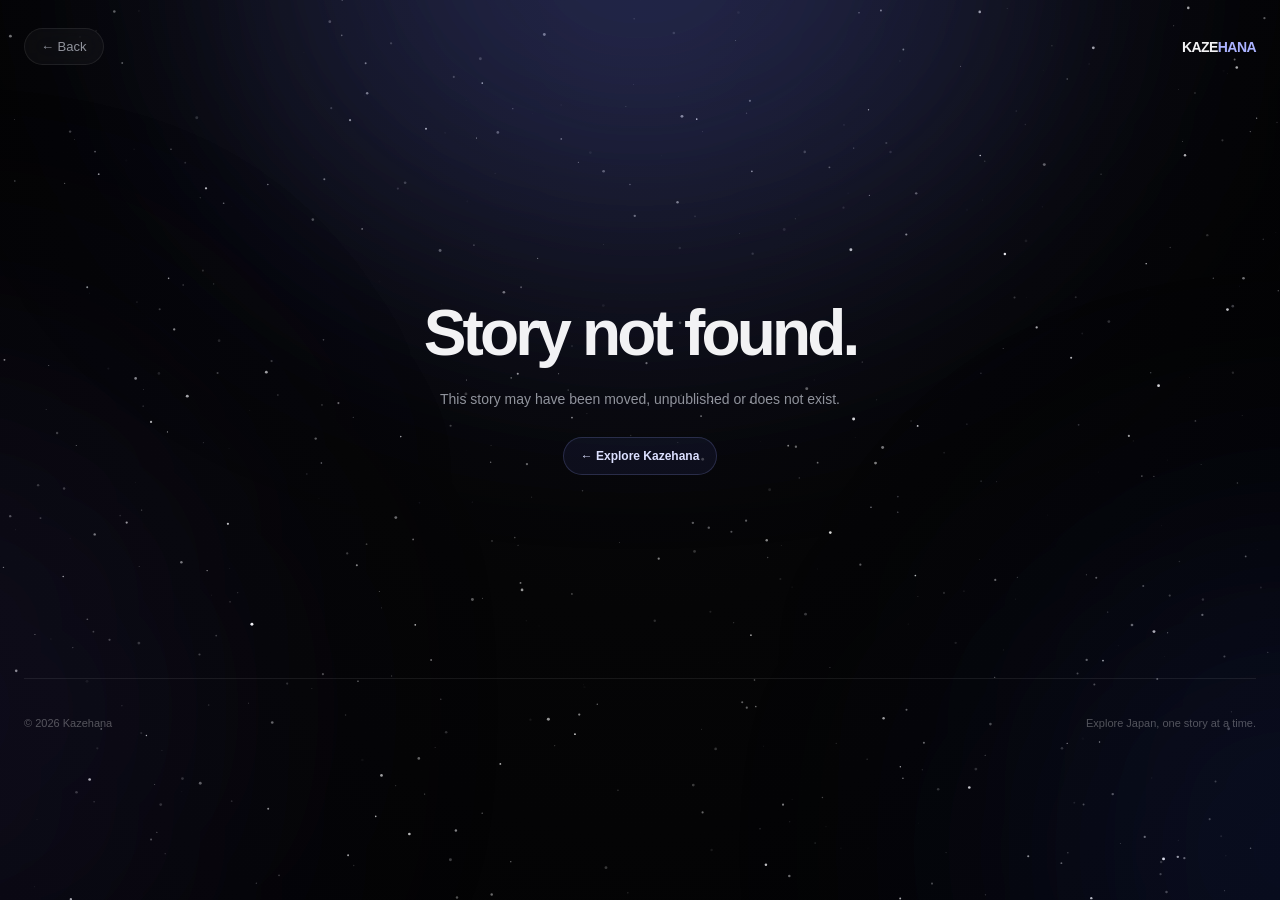
==== article-reader.html @ 99f33a10 "Add files via upload" ====
<!DOCTYPE html>
<html lang="en">

<head>

    <meta charset="UTF-8">

    <meta name="viewport" content="width=device-width, initial-scale=1.0">

    <title>Article | Kazehana</title>

    <style>
        #starfield {
            position: absolute;
            inset: 0;
            width: 100%;
            height: 100%;
            z-index: 0;
            pointer-events: none;
        }

        /* =========================================
           RESET & VARIABLES
        ========================================== */

        :root {

            --bg-deep: #020203;
            --bg-base: #050506;

            --text: #f2f2f4;
            --muted: #90939c;
            --soft-muted: #5f6269;

            --accent: #5e6ad2;
            --accent-light: #aab2ff;

            --border:
                rgba(255, 255, 255, 0.08);

            --glass:
                rgba(255, 255, 255, 0.035);

            --ease:
                cubic-bezier(0.16, 1, 0.3, 1);

        }



        * {

            margin: 0;
            padding: 0;

            box-sizing: border-box;

        }


        html {

            scroll-behavior: smooth;

        }


        body {

            min-height: 100vh;

            overflow-x: hidden;

            background:
                radial-gradient(ellipse at top,
                    #0b0b10 0%,
                    #050506 48%,
                    #020203 100%);

            color:
                var(--text);

            font-family:
                "Inter",
                sans-serif;

        }


        a {

            color: inherit;

            text-decoration: none;

        }


        img {

            display: block;

            max-width: 100%;

        }


        /* =========================================
           AMBIENT BACKGROUND
        ========================================== */

        .ambient-background {

            position: fixed;

            inset: 0;

            overflow: hidden;

            pointer-events: none;

            z-index: -10;

        }


        .grid-overlay {

            position: absolute;

            inset: 0;

            opacity: 0.025;

            background-image:

                linear-gradient(rgba(255, 255, 255, 0.14) 1px,
                    transparent 1px),

                linear-gradient(90deg,
                    rgba(255, 255, 255, 0.14) 1px,
                    transparent 1px);

            background-size:
                64px 64px;

        }


        .blob {

            position: absolute;

            border-radius: 50%;

            filter:
                blur(140px);

            animation:
                floatBlob 14s ease-in-out infinite;

        }


        .blob-one {

            width: 800px;
            height: 550px;

            top: -320px;
            left: 50%;

            transform:
                translateX(-50%);

            background:
                rgba(94, 106, 210, 0.18);

        }


        .blob-two {

            width: 500px;
            height: 700px;

            top: 40%;
            left: -300px;

            background:
                rgba(90, 80, 170, 0.09);

            animation-delay:
                -5s;

        }


        .blob-three {

            width: 550px;
            height: 600px;

            bottom: -250px;
            right: -300px;

            background:
                rgba(70, 95, 210, 0.09);

            animation-delay:
                -9s;

        }


        @keyframes floatBlob {

            0%,
            100% {

                translate:
                    0 0;

            }


            50% {

                translate:
                    0 -30px;

            }

        }


        /* =========================================
           BLUE MOUSE GLOW
        ========================================== */

        .mouse-glow {

            position: fixed;

            top: 0;
            left: 0;

            width: 360px;
            height: 360px;

            border-radius: 50%;

            background:

                radial-gradient(circle,

                    rgba(94, 106, 210, 0.17) 0%,

                    rgba(94, 106, 210, 0.07) 32%,

                    transparent 72%);

            filter:
                blur(18px);

            pointer-events: none;

            z-index: -1;

            transform:

                translate(calc(var(--mouse-x, -500px) - 50%),

                    calc(var(--mouse-y, -500px) - 50%));

            transition:
                transform 0.08s linear;

        }


        /* =========================================
           JAPAN MAP
        ========================================== */

        .japan-map {

            position: fixed;

            top: 50%;
            bottom: 50%;
            right: 0%;

            width:
                min(42vw, 650px);

            transform:
                translateY(-50%);

            opacity: 1;

            filter:

                grayscale(1) brightness(1.8) drop-shadow(0 0 60px rgba(94, 106, 210, 0.25));

            pointer-events: none;

            z-index: -4;

        }


        .japan-map img {

            width: 100%;

            opacity: 0.8;
            animation:
                mapFloat 14s ease-in-out infinite;

        }

        @keyframes mapFloat {

            0%,
            100% {

                transform:

                    translateY(-50%) rotate(-3deg);

            }


            50% {

                transform:

                    translateY(calc(-50% - 18px)) rotate(-1deg);

            }

        }


        /* =========================================
           NAVIGATION
        ========================================== */

        .top-nav {

            width:
                min(1240px,
                    calc(100% - 48px));

            margin:
                0 auto;

            padding:
                28px 0;

            display:
                flex;

            align-items:
                center;

            justify-content:
                space-between;

            position:
                relative;

            z-index:
                5;

        }


        .back-button {

            display:
                inline-flex;

            align-items:
                center;

            gap:
                10px;

            padding:
                10px 16px;

            border:
                1px solid var(--border);

            border-radius:
                999px;

            background:
                rgba(255, 255, 255, 0.035);

            backdrop-filter:
                blur(12px);

            -webkit-backdrop-filter:
                blur(12px);

            color:
                var(--muted);

            font-size:
                13px;

            font-weight:
                500;

            transition:

                transform 250ms var(--ease),

                border-color 250ms ease,

                color 250ms ease,

                background 250ms ease;

        }


        .back-button:hover {

            transform:
                translateX(-4px);

            color:
                #ffffff;

            border-color:
                rgba(154, 164, 255, 0.30);

            background:
                rgba(94, 106, 210, 0.10);

        }


        .brand {

            font-size:
                14px;

            font-weight:
                700;

            letter-spacing:
                -0.04em;

        }


        .brand span {

            color:
                var(--accent-light);

        }


        /* =========================================
           ARTICLE HEADER
        ========================================== */

        .article-header {

            width:
                min(1000px,
                    calc(100% - 48px));

            margin:
                0 auto;

            padding:
                85px 0 65px;

            position:
                relative;

            z-index:
                1;

        }


        .article-meta {

            display:
                flex;

            justify-content:
                center;

            flex-wrap:
                wrap;

            gap:
                10px;

            margin-bottom:
                30px;

            color:
                var(--accent-light);

            font-family:
                "DM Mono",
                monospace;

            font-size:
                10px;

            font-weight:
                500;

            letter-spacing:
                0.16em;

            text-transform:
                uppercase;

        }


        .meta-divider {

            color:
                rgba(255, 255, 255, 0.25);

        }


        .article-title {

            max-width:
                950px;

            margin:
                0 auto;

            text-align:
                center;

            font-size:
                clamp(3.4rem,
                    8vw,
                    7.5rem);

            font-weight:
                700;

            line-height:
                0.9;

            letter-spacing:
                -0.07em;

            text-wrap:
                balance;

        }


        .article-excerpt {

            max-width:
                700px;

            margin:
                35px auto 0;

            color:
                var(--muted);

            text-align:
                center;

            font-size:
                clamp(1rem,
                    2vw,
                    1.2rem);

            line-height:
                1.8;

        }


        .article-tags {

            display:
                flex;

            justify-content:
                center;

            flex-wrap:
                wrap;

            gap:
                8px;

            margin-top:
                30px;

        }


        .tag {

            padding:
                7px 11px;

            border:
                1px solid rgba(255, 255, 255, 0.08);

            border-radius:
                999px;

            background:
                rgba(255, 255, 255, 0.025);

            backdrop-filter:
                blur(10px);

            color:
                rgba(255, 255, 255, 0.50);

            font-size:
                10px;

        }


        /* =========================================
           HERO IMAGE
        ========================================== */

        .hero-wrapper {

            width:
                min(1240px,
                    calc(100% - 48px));

            margin:
                0 auto;

            position:
                relative;

            z-index:
                1;

        }


        .hero-image-container {

            position:
                relative;

            min-height:
                400px;

            max-height:
                720px;

            overflow:
                hidden;

            border:
                1px solid var(--border);

            border-radius:
                26px;

            background:
                rgba(255, 255, 255, 0.025);

            box-shadow:

                0 40px 100px rgba(0, 0, 0, 0.40),

                0 0 100px rgba(94, 106, 210, 0.06);

        }


        .hero-image {

            width: 100%;
            height: 100%;

            min-height:
                400px;

            max-height:
                720px;

            object-fit:
                cover;

        }


        .hero-image-gradient {

            position: absolute;

            inset: 0;

            background:

                linear-gradient(to bottom,

                    transparent 55%,

                    rgba(2, 2, 3, 0.25));

            pointer-events: none;

        }


        /* =========================================
           ARTICLE DIVIDER
        ========================================== */

        .article-divider {

            width:
                min(720px,
                    calc(100% - 48px));

            margin:
                90px auto 0;

            display:
                flex;

            align-items:
                center;

            gap:
                18px;

            color:
                rgba(255, 255, 255, 0.30);

            font-family:
                "DM Mono",
                monospace;

            font-size:
                10px;

            letter-spacing:
                0.16em;

            text-transform:
                uppercase;

        }


        .article-divider::before,
        .article-divider::after {

            content:
                "";

            height:
                1px;

            flex:
                1;

            background:
                var(--border);

        }


        /* =========================================
           ARTICLE CONTENT
        ========================================== */

        .article-content {

            width:
                min(720px,
                    calc(100% - 48px));

            margin:
                55px auto 0;

            padding-bottom:
                120px;

            position:
                relative;

            z-index:
                1;

        }


        .article-content p {

            margin:
                0 0 26px;

            color:
                #c7c7cc;

            font-family:
                "Playfair Display",
                Georgia,
                serif;

            font-size:
                clamp(1.15rem,
                    2vw,
                    1.32rem);

            line-height:
                1.95;

            letter-spacing:
                -0.01em;

        }


        .article-content h1,
        .article-content h2,
        .article-content h3 {

            color:
                #f5f5f7;

            font-family:
                "Inter",
                sans-serif;

            font-weight:
                700;

            letter-spacing:
                -0.045em;

        }


        .article-content h1 {

            margin:
                70px 0 25px;

            font-size:
                clamp(2.2rem,
                    5vw,
                    3.8rem);

            line-height:
                0.95;

        }


        .article-content h2 {

            margin:
                60px 0 22px;

            font-size:
                clamp(1.8rem,
                    4vw,
                    2.8rem);

            line-height:
                1;

        }


        .article-content h3 {

            margin:
                45px 0 18px;

            font-size:
                clamp(1.35rem,
                    3vw,
                    1.8rem);

            line-height:
                1.1;

        }


        .article-content strong {

            color:
                #f3f3f5;

            font-weight:
                700;

        }


        .article-content em {

            color:
                #d3d6f9;

        }


        .article-content a {

            color:
                var(--accent-light);

            border-bottom:
                1px solid rgba(154, 164, 255, 0.35);

            transition:
                color 200ms ease;

        }


        .article-content a:hover {

            color:
                #ffffff;

        }


        .article-content blockquote {

            margin:
                45px 0;

            padding:
                10px 0 10px 28px;

            border-left:
                2px solid var(--accent);

            color:
                #dedee5;

            font-family:
                "Playfair Display",
                Georgia,
                serif;

            font-size:
                clamp(1.4rem,
                    3vw,
                    1.9rem);

            font-style:
                italic;

            line-height:
                1.55;

        }


        .article-content ul,
        .article-content ol {

            margin:
                0 0 28px 28px;

            color:
                #c7c7cc;

            font-family:
                "Playfair Display",
                Georgia,
                serif;

            font-size:
                clamp(1.1rem,
                    2vw,
                    1.28rem);

            line-height:
                1.9;

        }


        .article-content li {

            margin-bottom:
                8px;

            padding-left:
                5px;

        }


        /* =========================================
           ARTICLE END
        ========================================== */

        .article-end {

            width:
                min(720px,
                    calc(100% - 48px));

            margin:
                0 auto 100px;

            padding-top:
                55px;

            border-top:
                1px solid var(--border);

            position:
                relative;

            z-index:
                1;

        }


        .article-end-inner {

            padding:
                35px;

            border:
                1px solid rgba(255, 255, 255, 0.07);

            border-radius:
                20px;

            background:
                rgba(255, 255, 255, 0.025);

            backdrop-filter:
                blur(16px);

            -webkit-backdrop-filter:
                blur(16px);

            text-align:
                center;

        }


        .article-end-label {

            color:
                var(--accent-light);

            font-family:
                "DM Mono",
                monospace;

            font-size:
                10px;

            letter-spacing:
                0.16em;

            text-transform:
                uppercase;

        }


        .article-end h3 {

            margin-top:
                14px;

            font-size:
                1.5rem;

            letter-spacing:
                -0.04em;

        }


        .article-end p {

            margin-top:
                12px;

            color:
                var(--muted);

            font-size:
                14px;

            line-height:
                1.7;

        }


        .back-to-stories {

            display:
                inline-flex;

            align-items:
                center;

            gap:
                10px;

            margin-top:
                25px;

            padding:
                11px 17px;

            border:
                1px solid rgba(154, 164, 255, 0.20);

            border-radius:
                999px;

            background:
                rgba(94, 106, 210, 0.09);

            color:
                #dce0ff;

            font-size:
                12px;

            font-weight:
                600;

            transition:

                transform 250ms var(--ease),

                background 250ms ease;

        }


        .back-to-stories:hover {

            transform:
                translateY(-3px);

            background:
                rgba(94, 106, 210, 0.18);

        }


        /* =========================================
           STATUS / LOADING
        ========================================== */

        .status-page {

            width:
                min(720px,
                    calc(100% - 48px));

            min-height:
                65vh;

            margin:
                0 auto;

            display:
                flex;

            flex-direction:
                column;

            align-items:
                center;

            justify-content:
                center;

            text-align:
                center;

            position:
                relative;

            z-index:
                1;

        }


        .loader {

            width: 38px;
            height: 38px;

            margin-bottom:
                24px;

            border:
                2px solid rgba(255, 255, 255, 0.10);

            border-top-color:
                var(--accent-light);

            border-radius:
                50%;

            animation:
                spin 0.8s linear infinite;

        }


        @keyframes spin {

            to {

                transform:
                    rotate(360deg);

            }

        }


        .status-page h1 {

            font-size:
                clamp(2rem,
                    5vw,
                    4rem);

            letter-spacing:
                -0.06em;

        }


        .status-page p {

            max-width:
                450px;

            margin-top:
                18px;

            color:
                var(--muted);

            font-size:
                14px;

            line-height:
                1.7;

        }


        /* =========================================
           FOOTER
        ========================================== */

        .page-footer {

            width:
                min(1240px,
                    calc(100% - 48px));

            margin:
                0 auto;

            padding:
                38px 0;

            border-top:
                1px solid var(--border);

            display:
                flex;

            align-items:
                center;

            justify-content:
                space-between;

            color:
                rgba(255, 255, 255, 0.30);

            font-size:
                11px;

            position:
                relative;

            z-index:
                1;

        }


        /* =========================================
           RESPONSIVE
        ========================================== */

        @media (max-width: 750px) {

            .top-nav,
            .hero-wrapper,
            .page-footer {

                width:
                    calc(100% - 32px);

            }


            .article-header {

                width:
                    calc(100% - 32px);

                padding:
                    65px 0 50px;

            }


            .article-title {

                font-size:
                    clamp(3rem,
                        14vw,
                        5rem);

            }


            .hero-image-container {

                min-height:
                    300px;

                border-radius:
                    18px;

            }


            .hero-image {

                min-height:
                    300px;

            }


            .article-content {

                width:
                    calc(100% - 40px);

            }


            .article-divider {

                width:
                    calc(100% - 40px);

                margin-top:
                    65px;

            }


            .article-end {

                width:
                    calc(100% - 40px);

            }


            .japan-map {

                width:
                    100vw;

                right:
                    -35%;

                opacity:
                    0.025;

            }

        }


        @media (max-width: 520px) {

            .brand {

                display:
                    none;

            }


            .article-meta {

                font-size:
                    9px;

            }


            .article-title {

                line-height:
                    0.92;

            }


            .article-content p {

                font-size:
                    1.1rem;

                line-height:
                    1.85;

            }


            .article-end-inner {

                padding:
                    28px 20px;

            }


            .page-footer {

                flex-direction:
                    column;

                align-items:
                    flex-start;

                gap:
                    10px;

            }

        }


        /* =========================================
           REDUCED MOTION
        ========================================== */

        @media (prefers-reduced-motion: reduce) {

            *,
            *::before,
            *::after {

                animation-duration:
                    0.01ms !important;

                animation-iteration-count:
                    1 !important;

                transition-duration:
                    0.01ms !important;

                scroll-behavior:
                    auto !important;

            }

        }

        .japan-map {
            position: absolute;
            top: 50%;
            left: 50%;

            transform: translate(-50%, -50%);

            width: 80vw;
            max-width: 900px;

            opacity: 0.6999;
            pointer-events: none;
            filter: invert(1);
        }
    </style>

</head>


<body>


    <!-- =========================================
         MOUSE GLOW
    ========================================== -->

    <div class="mouse-glow"></div>


    <!-- =========================================
         AMBIENT BACKGROUND
    ========================================== -->

    <div class="ambient-background">

        <canvas id="starfield"></canvas>

        <div class="grid-overlay"></div>

        <div class="blob blob-one"></div>

        <div class="blob blob-two"></div>

        <div class="blob blob-three"></div>

    </div>


    <!-- =========================================
         JAPAN MAP
    ========================================== -->

    <div class="ambient-background">
        <div class="grid-overlay"></div>

        <!-- Working Japan Map SVG CDN -->
        <div class="japan-map">
            <img src="https://cdn.jsdelivr.net/gh/djaiss/mapsicon@master/all/jp/vector.svg" alt="" aria-hidden="true">
        </div>

        <div class="blob blob-one"></div>
        <div class="blob blob-two"></div>
        <div class="blob blob-three"></div>
        <div class="blob blob-four"></div>
    </div>


    <!-- =========================================
         NAVIGATION
    ========================================== -->

    <nav class="top-nav">

        <a href="javascript:history.back()" class="back-button">
            ← Back
        </a>


        <div class="brand">

            KAZE<span>HANA</span>

        </div>

    </nav>


    <!-- =========================================
         MAIN ARTICLE CONTAINER

         JavaScript will replace this loading screen
         with the real article from Sanity.
    ========================================== -->

    <div id="app">

        <main class="status-page">

            <div class="loader"></div>

            <h1>
                Opening story...
            </h1>

            <p>
                Kazehana is gathering this story
                from the archive.
            </p>

        </main>

    </div>


    <!-- =========================================
         FOOTER
    ========================================== -->

    <footer class="page-footer">

        <span>
            © 2026 Kazehana
        </span>

        <span>
            Explore Japan, one story at a time.
        </span>

    </footer>


    <script>

        /* =========================================
           GET ARTICLE SLUG FROM URL
        ========================================== */

        const params =
            new URLSearchParams(
                window.location.search
            );


        const slug =
            params.get("slug");


        const app =
            document.getElementById("app");


        /* =========================================
           API BASE URL
        ========================================== */

        const API_BASE =
            "http://127.0.0.1:5000";


        /* =========================================
           ESCAPE HTML

           Prevents article data from being inserted
           directly as unsafe HTML.
        ========================================== */

        function escapeHtml(value) {

            if (
                value === null ||
                value === undefined
            ) {

                return "";

            }


            const div =
                document.createElement("div");


            div.textContent =
                String(value);


            return div.innerHTML;

        }


        /* =========================================
           FORMAT TEXT

           Turns:
           "food-drinks"

           Into:
           "Food Drinks"
        ========================================== */

        function formatText(value) {

            if (!value) {

                return "";

            }


            return value

                .replace(/-/g, " ")

                .replace(
                    /\b\w/g,
                    letter =>
                        letter.toUpperCase()
                );

        }


        /* =========================================
           RENDER INLINE PORTABLE TEXT MARKS
        ========================================== */

        function renderSpan(span) {

            let text =
                escapeHtml(
                    span.text || ""
                );


            const marks =
                span.marks || [];


            marks.forEach(
                mark => {

                    if (
                        mark === "strong"
                    ) {

                        text =
                            `<strong>${text}</strong>`;

                    }


                    else if (
                        mark === "em"
                    ) {

                        text =
                            `<em>${text}</em>`;

                    }


                    else if (
                        mark === "code"
                    ) {

                        text =
                            `<code>${text}</code>`;

                    }

                }
            );


            return text;

        }


        /* =========================================
           GET BLOCK TEXT
        ========================================== */

        function getBlockText(block) {

            if (
                !block.children
            ) {

                return "";

            }


            return block.children

                .map(
                    child =>
                        renderSpan(child)
                )

                .join("");

        }


        /* =========================================
           RENDER SANITY PORTABLE TEXT

           Supports:

           normal
           h1
           h2
           h3
           blockquote

           bullet lists
           numbered lists
        ========================================== */

        function renderPortableText(blocks) {

            if (
                !blocks ||
                !Array.isArray(blocks) ||
                blocks.length === 0
            ) {

                return `

                    <p>
                        This article does not have
                        any content yet.
                    </p>

                `;

            }


            let html = "";

            let currentListType = null;


            blocks.forEach(
                block => {

                    /*
                    Close list if current block
                    is not part of a list.
                    */

                    if (
                        !block.listItem &&
                        currentListType
                    ) {

                        html +=
                            `</${currentListType}>`;


                        currentListType =
                            null;

                    }


                    /*
                    LIST ITEM
                    */

                    if (
                        block.listItem
                    ) {

                        const listType =
                            block.listItem === "number"
                                ? "ol"
                                : "ul";


                        if (
                            currentListType !==
                            listType
                        ) {

                            if (
                                currentListType
                            ) {

                                html +=
                                    `</${currentListType}>`;

                            }


                            html +=
                                `<${listType}>`;


                            currentListType =
                                listType;

                        }


                        html += `

                            <li>
                                ${getBlockText(block)}
                            </li>

                        `;


                        return;

                    }


                    /*
                    REGULAR BLOCKS
                    */

                    const text =
                        getBlockText(block);


                    switch (
                    block.style
                    ) {

                        case "h1":

                            html += `

                                <h1>
                                    ${text}
                                </h1>

                            `;

                            break;


                        case "h2":

                            html += `

                                <h2>
                                    ${text}
                                </h2>

                            `;

                            break;


                        case "h3":

                            html += `

                                <h3>
                                    ${text}
                                </h3>

                            `;

                            break;


                        case "blockquote":

                            html += `

                                <blockquote>
                                    ${text}
                                </blockquote>

                            `;

                            break;


                        default:

                            html += `

                                <p>
                                    ${text}
                                </p>

                            `;

                    }

                }
            );


            /*
            Close final list if needed
            */

            if (
                currentListType
            ) {

                html +=
                    `</${currentListType}>`;

            }


            return html;

        }


        /* =========================================
           RENDER TAGS
        ========================================== */

        function renderTags(tags) {

            if (
                !tags ||
                !Array.isArray(tags) ||
                tags.length === 0
            ) {

                return "";

            }


            return `

                <div class="article-tags">

                    ${tags

                    .map(
                        tag =>

                            `
                                <span class="tag">
                                    ${escapeHtml(tag)}
                                </span>
                                `
                    )

                    .join("")
                }

                </div>

            `;

        }


        /* =========================================
           CREATE BACK URL

           Returns the user to the same
           category/subcategory they came from.
        ========================================== */

        function getBackUrl(article) {

            if (
                article.category &&
                article.subcategory
            ) {

                return

                `subcategory.html?category=${encodeURIComponent(
                    article.category
                )
                    }&subcategory=${encodeURIComponent(
                        article.subcategory
                    )
                    }`;

            }


            return "article.html";

        }


        /* =========================================
           RENDER ARTICLE
        ========================================== */

        function renderArticle(article) {

            /*
            Set browser tab title
            */

            document.title =
                `${article.title} | Kazehana`;


            const category =
                formatText(
                    article.category
                );


            const subcategory =
                formatText(
                    article.subcategory
                );


            const meta =
                [

                    category,

                    subcategory

                ]

                    .filter(Boolean)

                    .map(
                        item =>
                            `<span>${escapeHtml(item)}</span>`
                    )

                    .join(
                        `<span class="meta-divider">·</span>`
                    );


            const heroImage =
                article.heroImageUrl

                    ? `

                        <div class="hero-wrapper">

                            <div
                                class="hero-image-container"
                            >

                                <img
                                    class="hero-image"

                                    src="${escapeHtml(
                        article.heroImageUrl
                    )}"

                                    alt="${escapeHtml(
                        article.title
                    )}"
                                >

                                <div
                                    class="hero-image-gradient"
                                ></div>

                            </div>

                        </div>

                    `

                    : "";


            const backUrl =
                getBackUrl(article);


            app.innerHTML = `

                <!-- ARTICLE HEADER -->

                <header class="article-header">

                    <div class="article-meta">

                        ${meta}

                    </div>


                    <h1 class="article-title">

                        ${escapeHtml(
                article.title
            )}

                    </h1>


                    <p class="article-excerpt">

                        ${escapeHtml(
                article.excerpt || ""
            )}

                    </p>


                    ${renderTags(
                article.tags
            )}

                </header>


                <!-- HERO IMAGE -->

                ${heroImage}


                <!-- ARTICLE LABEL -->

                <div class="article-divider">

                    Article

                </div>


                <!-- PORTABLE TEXT CONTENT -->

                <article
                    class="article-content"
                >

                    ${renderPortableText(
                article.content
            )}

                </article>


                <!-- END OF ARTICLE -->

                <section class="article-end">

                    <div
                        class="article-end-inner"
                    >

                        <span
                            class="article-end-label"
                        >
                            End of story
                        </span>


                        <h3>
                            Continue exploring Japan.
                        </h3>


                        <p>
                            Every story is another way
                            to understand the culture,
                            history and world of Japan.
                        </p>


                        <a
                            href="article.html"
                            class="back-to-stories"
                        >
                            ← Back to collection
                        </a>

                    </div>

                </section>

            `;

        }


        /* =========================================
           RENDER NOT FOUND
        ========================================== */

        function renderNotFound() {

            app.innerHTML = `

                <main class="status-page">

                    <h1>
                        Story not found.
                    </h1>


                    <p>
                        This story may have been moved,
                        unpublished or does not exist.
                    </p>


                    <a
                        href="article.html"
                        class="back-to-stories"
                    >
                        ← Explore Kazehana
                    </a>

                </main>

            `;

        }


        /* =========================================
           RENDER ERROR
        ========================================== */

        function renderError() {

            app.innerHTML = `

                <main class="status-page">

                    <h1>
                        Archive unavailable.
                    </h1>


                    <p>
                        Kazehana couldn't connect to
                        the story archive. Make sure
                        your Flask backend is running.
                    </p>


                    <a
                        href="javascript:location.reload()"
                        class="back-to-stories"
                    >
                        Try again
                    </a>

                </main>

            `;

        }


        /* =========================================
           LOAD ARTICLE
        ========================================== */

        async function loadArticle() {

            /*
            No slug in URL
            */

            if (!slug) {

                renderNotFound();

                return;

            }


            try {

                const response =
                    await fetch(
                        `${API_BASE}/article/${encodeURIComponent(
                            slug
                        )
                        }`
                    );


                if (
                    !response.ok
                ) {

                    throw new Error(
                        "Article request failed"
                    );

                }


                const data =
                    await response.json();


                /*
                Your backend currently returns
                response.json() directly.

                But this also supports:
                { result: article }
                */

                const article =
                    data.result
                        ? data.result
                        : data;


                if (
                    !article ||
                    !article.title
                ) {

                    renderNotFound();

                    return;

                }


                renderArticle(
                    article
                );

            }


            catch (error) {

                console.error(
                    "Error loading article:",
                    error
                );


                renderError();

            }

        }


        /* =========================================
           BLUE MOUSE GLOW
        ========================================== */

        document.addEventListener(
            "mousemove",
            event => {

                document.documentElement.style.setProperty(

                    "--mouse-x",

                    `${event.clientX}px`

                );


                document.documentElement.style.setProperty(

                    "--mouse-y",

                    `${event.clientY}px`

                );

            }
        );


        /* =========================================
           START
        ========================================== */

        loadArticle();

        const canvas = document.getElementById('starfield');
        const ctx = canvas.getContext('2d');

        let width = canvas.width = window.innerWidth;
        let height = canvas.height = window.innerHeight;

        window.addEventListener('resize', () => {
            width = canvas.width = window.innerWidth;
            height = canvas.height = window.innerHeight;
            initStars();
        });

        // --- Background Tiny Stars ---
        let stars = [];
        const STAR_COUNT = 540;

        function initStars() {
            stars = [];
            for (let i = 0; i < STAR_COUNT; i++) {
                stars.push({
                    x: Math.random() * width,
                    y: Math.random() * height,
                    size: Math.random() * 1.2 + 0.3,
                    baseAlpha: Math.random() * 0.7 + 0.3,
                    alpha: Math.random(),
                    twinkleSpeed: (Math.random() * 0.02 + 0.005) * (Math.random() < 0.5 ? 1 : -1),
                    driftX: (Math.random() - 0.5) * 0.05,
                    driftY: (Math.random() - 0.5) * 0.05
                });
            }
        }

        // --- Shooting Stars ---
        let shootingStars = [];

        function createShootingStar() {
            shootingStars.push({
                x: Math.random() * width * 0.8,
                y: Math.random() * (height * 0.5),
                length: Math.random() * 80 + 40,
                speed: Math.random() * 8 + 6,
                angle: Math.PI / 4, // 45 degrees downward movement
                alpha: 1,
                decay: Math.random() * 0.015 + 0.01,
                size: Math.random() * 1.5 + 0.8
            });
        }

        // Trigger random shooting star every 2-5 seconds
        function scheduleShootingStar() {
            const delay = Math.random() * 3000 + 2000;
            setTimeout(() => {
                createShootingStar();
                scheduleShootingStar();
            }, delay);
        }

        // --- Animation Loop ---
        function animate() {
            ctx.clearRect(0, 0, width, height);

            // 1. Draw static / drifting stars
            stars.forEach(star => {
                star.alpha += star.twinkleSpeed;
                if (star.alpha >= 1 || star.alpha <= 0.2) {
                    star.twinkleSpeed = -star.twinkleSpeed;
                }

                star.x += star.driftX;
                star.y += star.driftY;

                // Wrap around edges
                if (star.x < 0) star.x = width;
                if (star.x > width) star.x = 0;
                if (star.y < 0) star.y = height;
                if (star.y > height) star.y = 0;

                ctx.fillStyle = `rgba(255, 255, 255, ${star.alpha * star.baseAlpha})`;
                ctx.beginPath();
                ctx.arc(star.x, star.y, star.size, 0, Math.PI * 2);
                ctx.fill();
            });

            // 2. Draw shooting stars
            for (let i = shootingStars.length - 1; i >= 0; i--) {
                const s = shootingStars[i];

                const endX = s.x - Math.cos(s.angle) * s.length;
                const endY = s.y - Math.sin(s.angle) * s.length;

                const gradient = ctx.createLinearGradient(s.x, s.y, endX, endY);
                gradient.addColorStop(0, `rgba(255, 255, 255, ${s.alpha})`);
                gradient.addColorStop(0.3, `rgba(174, 180, 255, ${s.alpha * 0.6})`);
                gradient.addColorStop(1, `rgba(94, 106, 210, 0)`);

                ctx.strokeStyle = gradient;
                ctx.lineWidth = s.size;
                ctx.beginPath();
                ctx.moveTo(s.x, s.y);
                ctx.lineTo(endX, endY);
                ctx.stroke();

                // Head glow point
                ctx.fillStyle = `rgba(255, 255, 255, ${s.alpha})`;
                ctx.beginPath();
                ctx.arc(s.x, s.y, s.size * 1.2, 0, Math.PI * 2);
                ctx.fill();

                // Update position and fade out
                s.x += Math.cos(s.angle) * s.speed;
                s.y += Math.sin(s.angle) * s.speed;
                s.alpha -= s.decay;

                if (s.alpha <= 0) {
                    shootingStars.splice(i, 1);
                }
            }

            requestAnimationFrame(animate);
        }

        initStars();
        scheduleShootingStar();
        animate();

    </script>


</body>

</html>
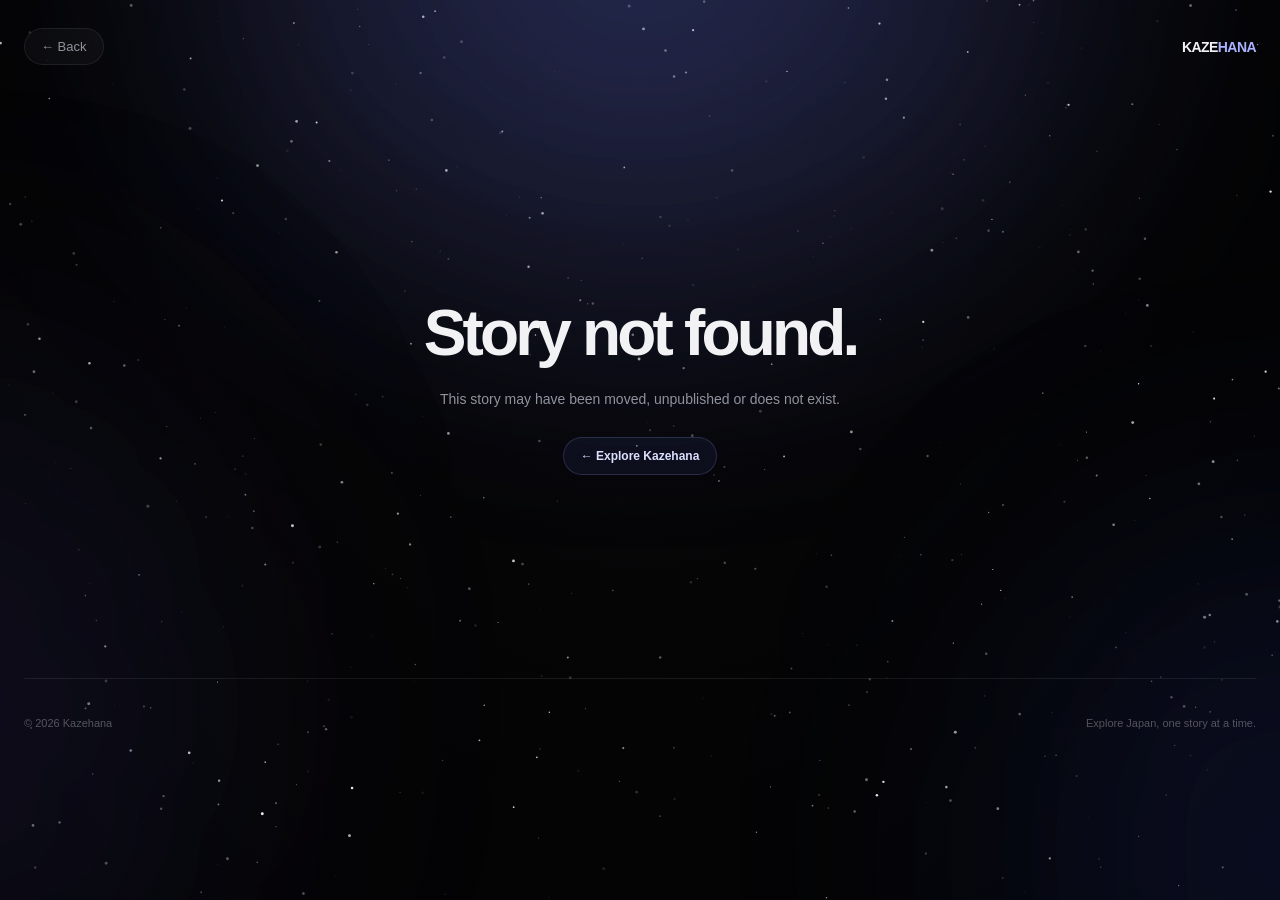
==== commit 782f7893: "Update article-reader.html" ====
--- a/article-reader.html
+++ b/article-reader.html
@@ -1674,7 +1674,7 @@
         ========================================== */
 
         const API_BASE =
-            "http://127.0.0.1:5000";
+            "https//backend.souzou.in";
 
 
         /* =========================================
@@ -2639,4 +2639,4 @@
 
 </body>
 
-</html>+</html>
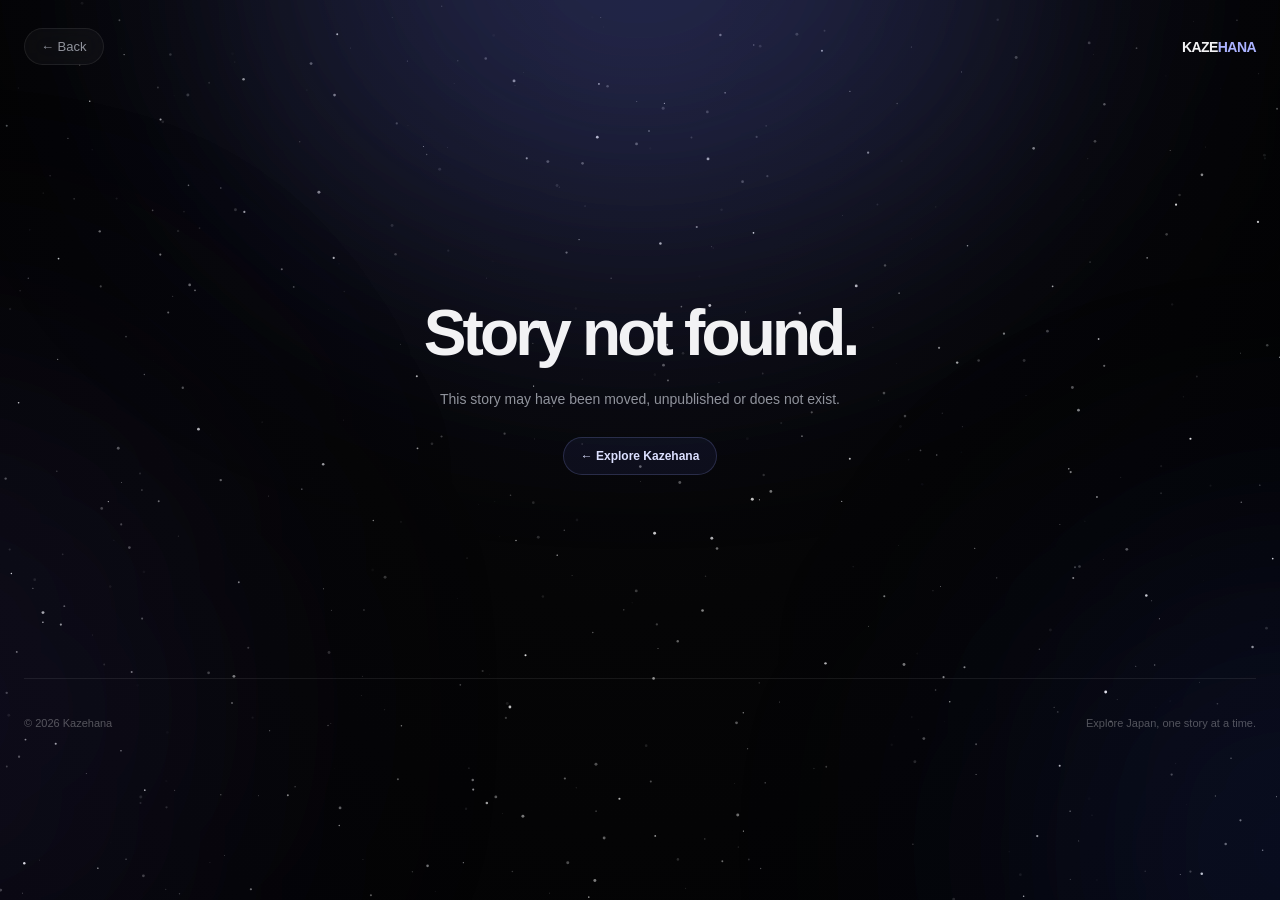
==== commit ede47d42: "Update article-reader.html" ====
--- a/article-reader.html
+++ b/article-reader.html
@@ -1674,7 +1674,7 @@
         ========================================== */
 
         const API_BASE =
-            "https//backend.souzou.in";
+            "https://backend.souzou.in";
 
 
         /* =========================================
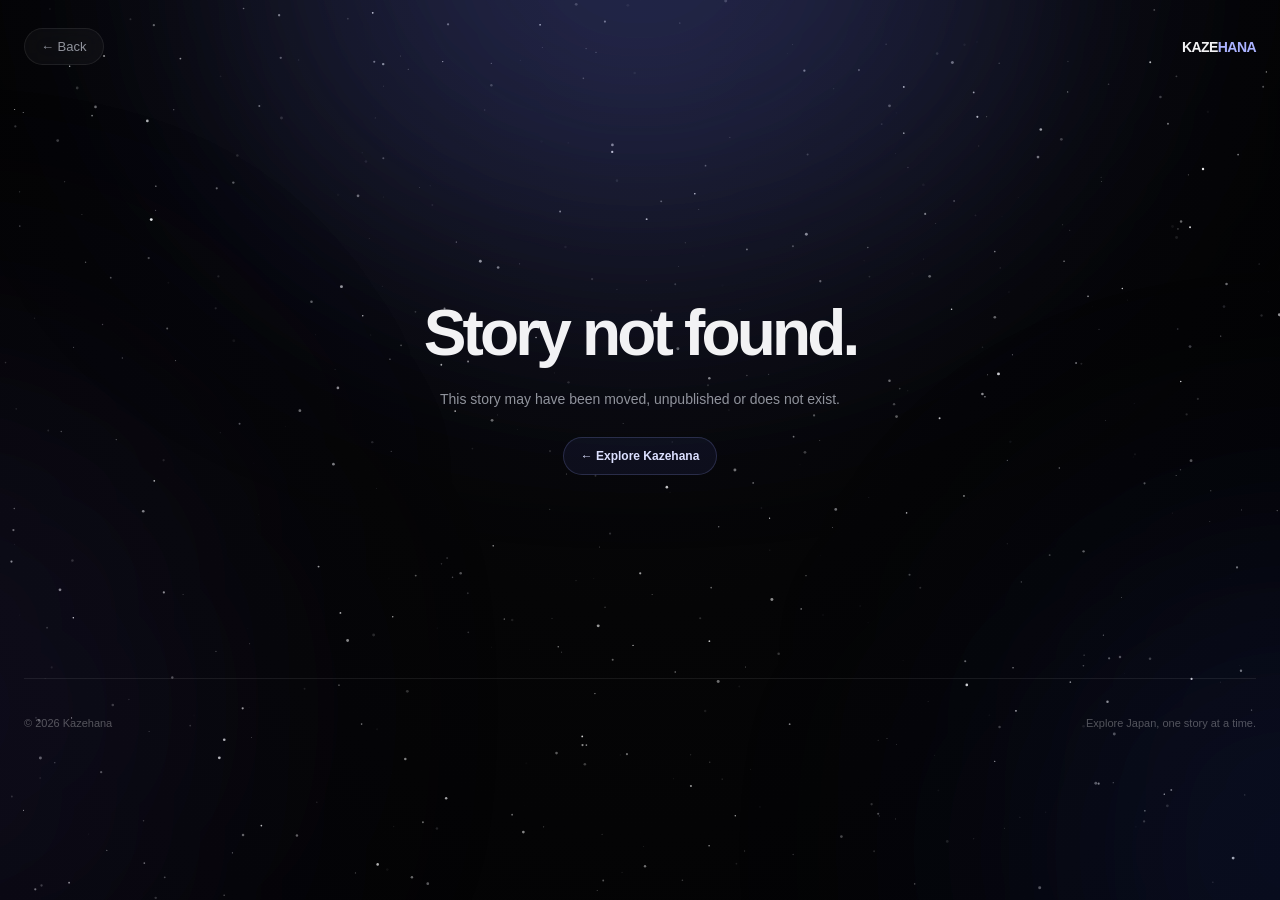
==== commit 1ff18706: "Update article-reader.html" ====
--- a/article-reader.html
+++ b/article-reader.html
@@ -1674,7 +1674,7 @@
         ========================================== */
 
         const API_BASE =
-            "https://backend.souzou.in";
+            "https://backend.souzou.in/articles";
 
 
         /* =========================================
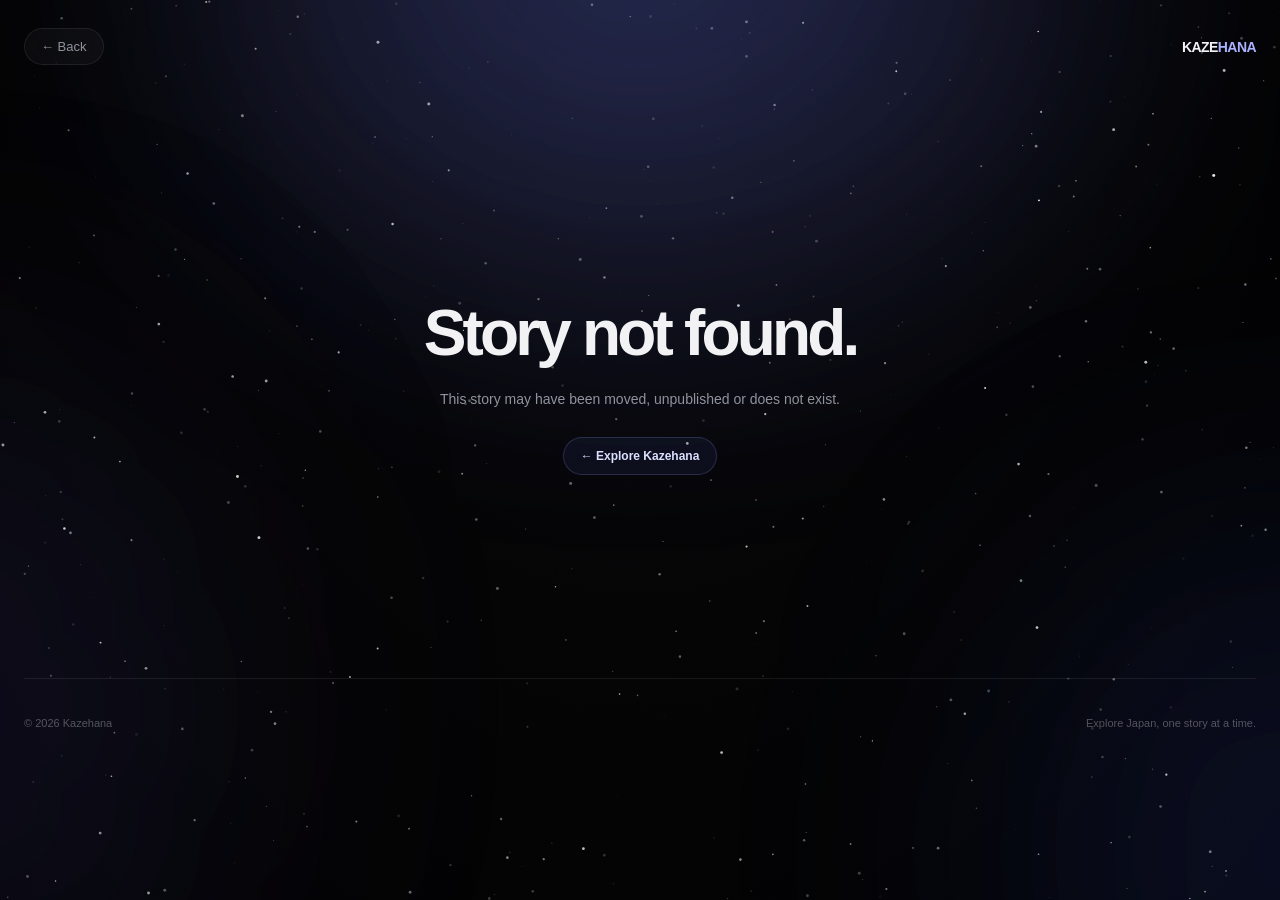
==== commit b8be505f: "Update article-reader.html" ====
--- a/article-reader.html
+++ b/article-reader.html
@@ -1674,7 +1674,7 @@
         ========================================== */
 
         const API_BASE =
-            "https://backend.souzou.in/articles";
+            "https://backend.souzou.in/articles/articles-read";
 
 
         /* =========================================
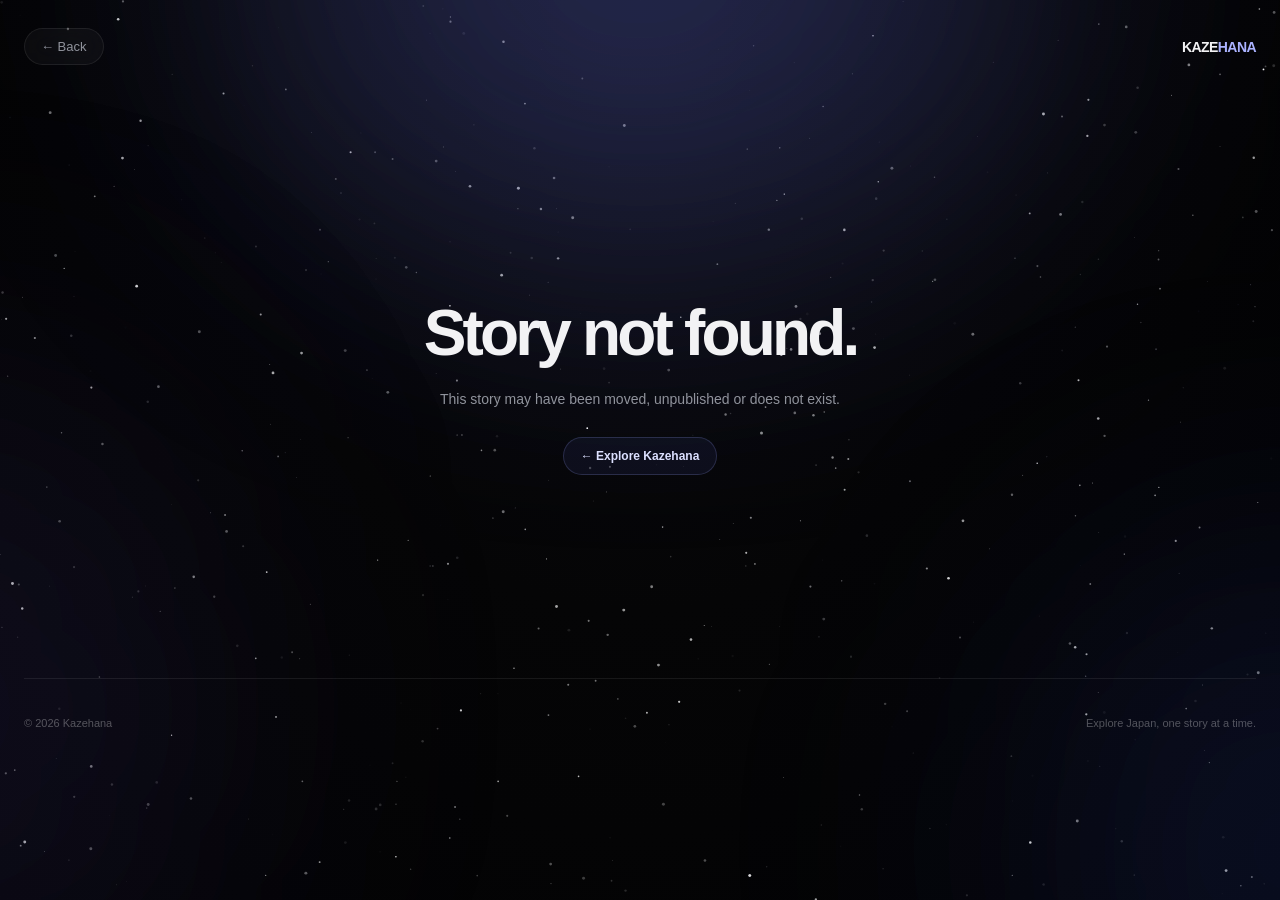
==== commit 508fd8d7: "Update article-reader.html" ====
--- a/article-reader.html
+++ b/article-reader.html
@@ -1674,7 +1674,7 @@
         ========================================== */
 
         const API_BASE =
-            "https://backend.souzou.in/articles/articles-read";
+            "https://backend.souzou.in";
 
 
         /* =========================================
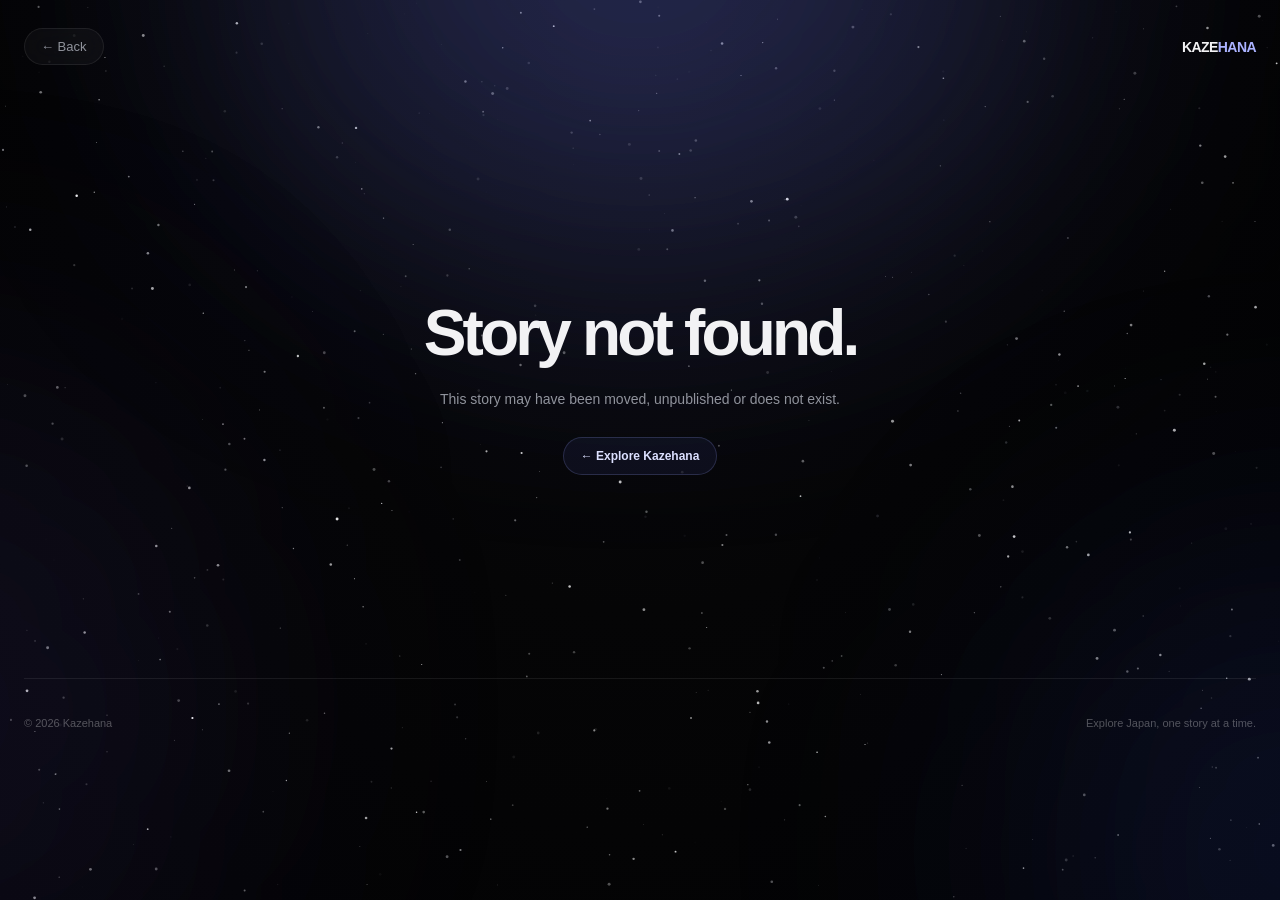
==== commit 6210982d: "Update article-reader.html" ====
--- a/article-reader.html
+++ b/article-reader.html
@@ -2092,21 +2092,12 @@
 
         function getBackUrl(article) {
 
-            if (
-                article.category &&
-                article.subcategory
-            ) {
-
-                return
-
-                `subcategory.html?category=${encodeURIComponent(
+            if (article.category && article.subcategory) {
+                return `subcategory.html?category=${encodeURIComponent(
                     article.category
-                )
-                    }&subcategory=${encodeURIComponent(
-                        article.subcategory
-                    )
-                    }`;
-
+                )}&subcategory=${encodeURIComponent(
+                    article.subcategory
+                )}`;
             }
 
 
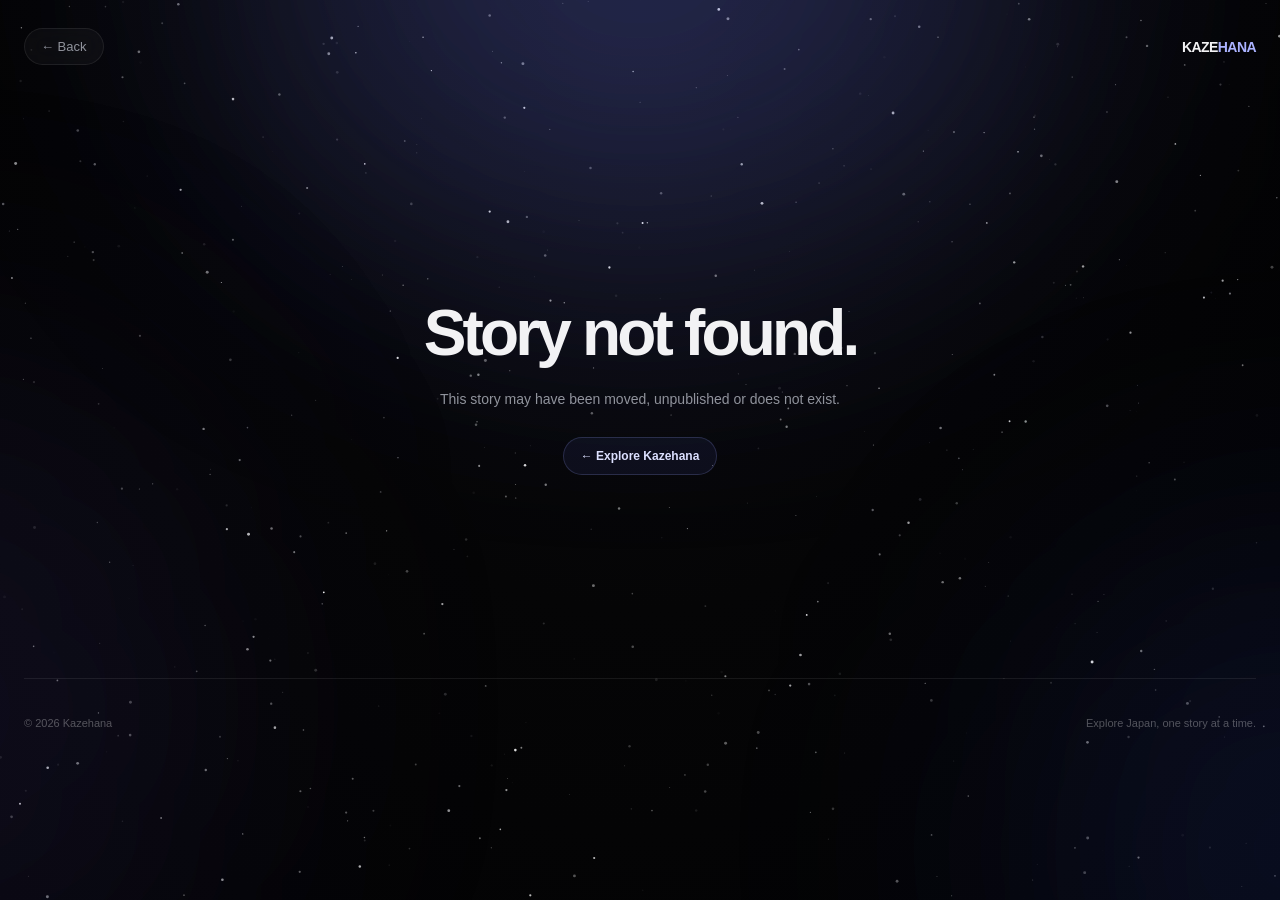
==== commit ce96cf1d: "Update article-reader.html" ====
--- a/article-reader.html
+++ b/article-reader.html
@@ -2395,10 +2395,7 @@
 
                 const response =
                     await fetch(
-                        `${API_BASE}/article/${encodeURIComponent(
-                            slug
-                        )
-                        }`
+                        `${API_BASE}/article/${encodeURIComponent(slug)}`
                     );
 
 
